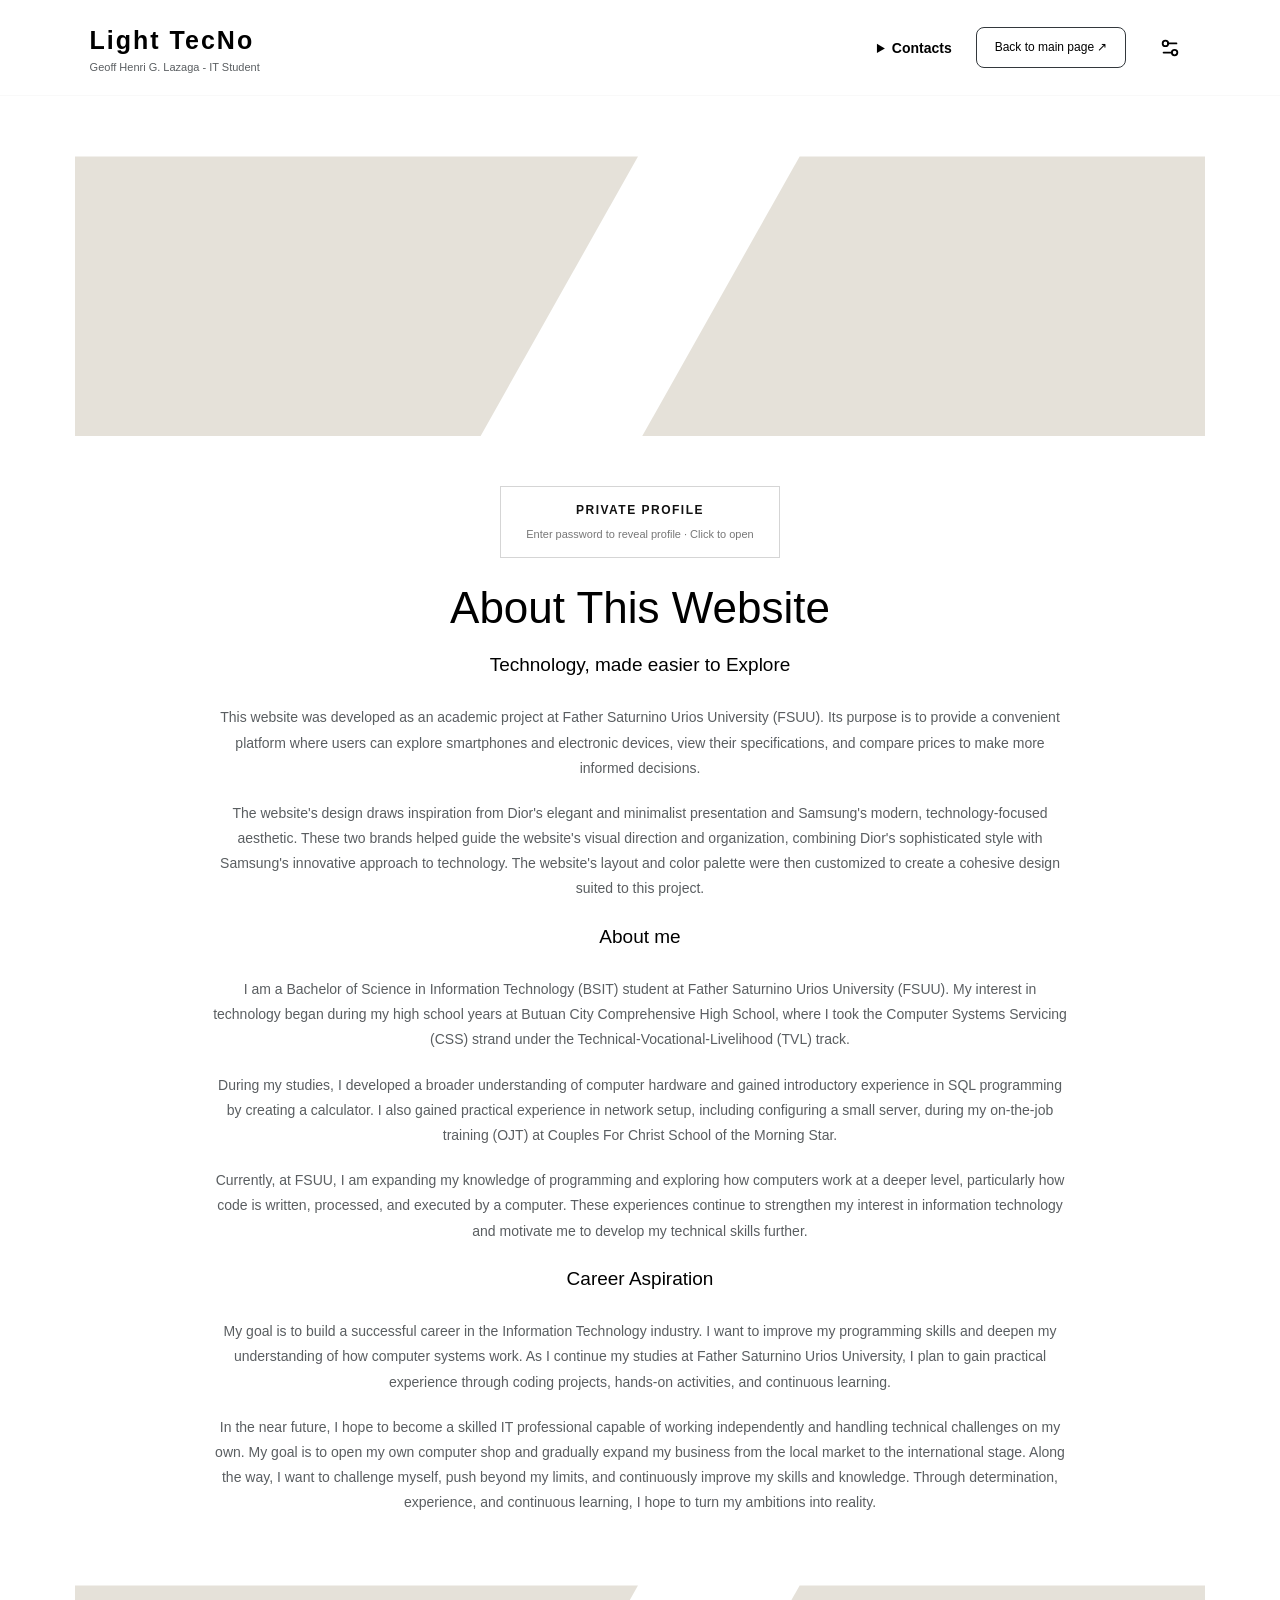
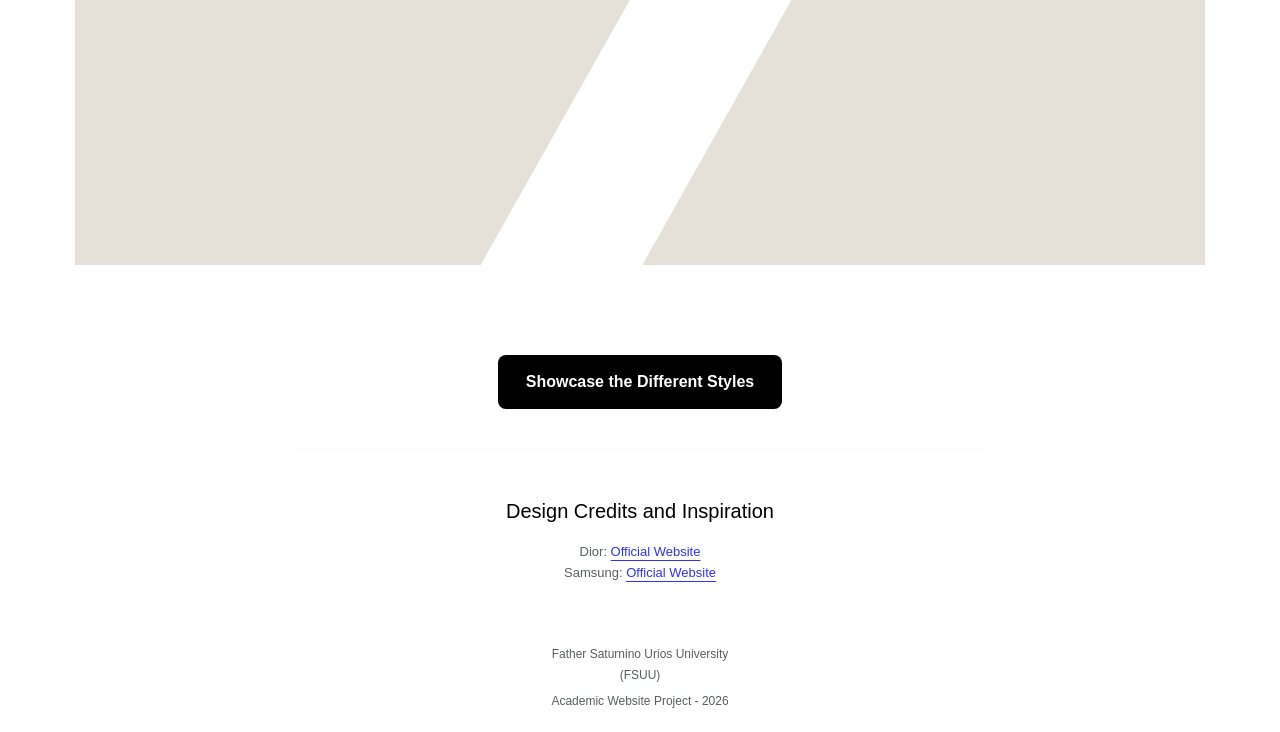
==== page2.aboutFc.html @ d3632fd5 "Update page2.aboutFc.html" ====
<!DOCTYPE html>
<html lang="en">

<head>
    <meta charset="UTF-8">
    <meta name="viewport" content="width=device-width, initial-scale=1.0">

    <title>Light TecNo | About</title>
    <link rel="stylesheet" href="CSS files/page2.about.css">

    <style>
        /* CSS-only profile reveal */
        .profile-reveal-box {
            width: min(280px, 90%);
            margin: 0 auto 24px;
            text-align: center;
            font-family: inherit;
        }

        .profile-toggle {
            position: absolute;
            width: 1px;
            height: 1px;
            overflow: hidden;
            clip: rect(0, 0, 0, 0);
            white-space: nowrap;
        }

        .profile-prompt {
            display: block;
            padding: 14px 16px;
            border: 1px solid #d5d5d5;
            background: #fff;
            color: #111;
            cursor: pointer;
            transition: border-color 0.25s ease, background 0.25s ease;
        }

        .profile-prompt:hover {
            border-color: #777;
            background: #f8f8f8;
        }

        .profile-prompt strong {
            display: block;
            margin-bottom: 5px;
            font-size: 12px;
            letter-spacing: 1.5px;
            text-transform: uppercase;
        }

        .profile-prompt span {
            display: block;
            color: #777;
            font-size: 11px;
        }

        .profile-reveal {
            max-height: 0;
            opacity: 0;
            overflow: hidden;
            transform: translateY(-10px);
            transition: max-height 0.55s ease, opacity 0.4s ease, transform 0.4s ease, margin 0.4s ease;
            margin-top: 0;
        }

        .profile-toggle:checked ~ .profile-reveal {
            max-height: 260px;
            opacity: 1;
            transform: translateY(0);
            margin-top: 18px;
        }

        .profile-photo {
            display: block;
            width: 116px;
            height: 116px;
            margin: 0 auto 10px;
            border: 2px solid #222;
            border-radius: 50%;
            object-fit: cover;
            object-position: center;
        }

        .profile-name {
            margin: 0 0 4px;
            color: #111;
            font-size: 14px;
            font-weight: 600;
        }

        .profile-role {
            margin: 0;
            color: #777;
            font-size: 12px;
        }

        .profile-toggle:focus-visible + .profile-prompt {
            outline: 2px solid #555;
            outline-offset: 3px;
        }
    </style>
</head>

<body>

    <!--NAVIGATION-->

    <header class="navbar2">

        <a href="#" class="logo">
            <span class="logo-title">Light TecNo</span>
            <span class="logo-name">Geoff Henri G. Lazaga - IT Student</span>
        </a>
        <nav class="nav-links">

<details class="about-card">
    <summary>Contacts</summary>

    <div class="about-content">
     <p>
        <strong>Email:</strong>
        <a href="mailto:geoffhenril@gmail.com">
            geoffhenril@gmail.com
        </a>
    </p>
        <a href="https://github.com/Lightwagon"><strong>GitHub:</strong>Lightwagon</a><br>
        <a href="https://www.figma.com/design/eqhVnuKWA5vVneeX6HZPTm/LAZAGA?node-id=0-1&m=dev&t=Zv86nPQDmgZNw01A-1"><strong>Figma:</strong>Color System</a>
    </div>
</details>

        </nav>
        <a href="index.html" class="nav-button2">Back to main page ↗</a>
        <div class="settings">
            <input type="checkbox" id="settingsToggle" class="settings-toggle">

            <label for="settingsToggle" class="settings-btn" aria-label="Settings">
                <svg xmlns="http://www.w3.org/2000/svg" width="22" height="22" viewBox="0 0 24 24" fill="none"
                    stroke="currentColor" stroke-width="2" stroke-linecap="round" stroke-linejoin="round">
                    <path d="M14 17H5" />
                    <path d="M19 7h-9" />
                    <circle cx="17" cy="17" r="3" />
                    <circle cx="7" cy="7" r="3" />
                </svg>
            </label>

            <div class="settings-panel">
                <h3>Settings</h3>
                <div class="settings-row">
                    <span>Night mode</span>

                    <label class="toggle">
                        <input type="checkbox" id="nightToggle">
                        <span class="slider"></span>
                    </label>
                </div>
            </div>
        </div>


    </header>

    <!-- ABOUT SECTION -->
    <main class="about-hero">

        <div style="display: flex; justify-content: center; gap: 4px; width: 100%;">
    <div class="vid1">
        <video class="device-video" autoplay muted loop playsinline>
            <source src="Assets/Dior.ad2.mp4" type="video/mp4">
        </video>
    </div>

    <div class="vid2">
        <video class="device-video" autoplay muted loop playsinline>
            <source src="Assets/Samsung.ad.mp4" type="video/mp4">
        </video>
    </div>
</div>


        <section class="center-container">
            <div class="profile-reveal-box">
                <input type="checkbox" id="profileToggle" class="profile-toggle">
                <label for="profileToggle" class="profile-prompt">
                    <strong>Private Profile</strong>
                    <span>Enter password to reveal profile · Click to open</span>
                </label>

                <div class="profile-reveal">
                    <img src="Assets/profile.jpg" alt="Professional headshot of Geoff Henri Lazaga" class="profile-photo">
                    <p class="profile-name">Geoff Henri Lazaga</p>
                    <p class="profile-role">Information Technology Student</p>
                </div>
            </div>

            <h1>About This Website</h1>

            <h3>Technology, made easier to Explore</h3>

            <p>
                This website was developed as an academic project at
                Father Saturnino Urios University (FSUU). Its purpose is
                to provide a convenient platform where users can explore
                smartphones and electronic devices, view their
                specifications, and compare prices to make more informed
                decisions.
            </p>

            <p>
                The website's design draws inspiration from Dior's elegant and minimalist presentation and Samsung's
                modern, technology-focused aesthetic. These two brands helped guide the website's visual direction and
                organization, combining Dior's sophisticated style with Samsung's innovative approach to technology. The
                website's layout and color palette were then customized to create a cohesive design suited to this
                project.
            </p>

            <h3>About me</h3>

            <p>
                I am a Bachelor of Science in Information Technology (BSIT) student at Father Saturnino Urios University
                (FSUU). My interest in technology began during my high school years at Butuan City Comprehensive High
                School, where I took the Computer Systems Servicing (CSS) strand under the
                Technical-Vocational-Livelihood (TVL) track.
            </p>

            <p>
                During my studies, I developed a broader understanding of computer hardware and gained introductory
                experience in SQL programming by creating a calculator. I also gained practical experience in network
                setup, including configuring a small server, during my on-the-job training (OJT) at Couples For Christ
                School of the Morning Star.
            </p>

            <p>
                Currently, at FSUU, I am expanding my knowledge of programming and exploring how computers work at a
                deeper level, particularly how code is written, processed, and executed by a computer. These experiences
                continue to strengthen my interest in information technology and motivate me to develop my technical
                skills further.
            </p>

            <h3>Career Aspiration</h3>

            <p>
                My goal is to build a successful career in the Information Technology industry.
                I want to improve my programming skills and deepen my understanding of how
                computer systems work. As I continue my studies at Father Saturnino Urios
                University, I plan to gain practical experience through coding projects,
                hands-on activities, and continuous learning.
            </p>

            <p>
                In the near future, I hope to become a skilled IT professional capable of working independently and
                handling technical challenges on my own. My goal is to open my own computer shop and gradually expand my
                business from the local market to the international stage. Along the way, I want to challenge myself,
                push beyond my limits, and continuously improve my skills and knowledge. Through determination,
                experience, and continuous learning, I hope to turn my ambitions into reality.
            </p>
        </section>
    <div style="display: flex; justify-content: center; gap: 4px; width: 100%;">
    <div class="vid1">
        <video class="device-video" autoplay muted loop playsinline>
            <source src="Assets/Samsung.ad2.mp4" type="video/mp4">
        </video>
    </div>

    <div class="vid2">
        <video class="device-video" autoplay muted loop playsinline>
            <source src="Assets/Dior.ad.mp4" type="video/mp4">
        </video>
    </div>
</div>
    </main>

<!--Showcase-->
<div class="showcase-button">
    <a href="showcase.html">Showcase the Different Styles</a>
</div>

    <!-- CREDITS -->
    <section class="credits">
        <h3>Design Credits and Inspiration</h3>

        <p>
            Dior:
            <a href="https://www.dior.com/ph/" target="_blank" rel="noopener noreferrer">
                Official Website
            </a>
        </p>

        <p>
            Samsung:
            <a href="https://www.samsung.com/ph/" target="_blank" rel="noopener noreferrer">
                Official Website
            </a>
        </p>
    </section>

    <!-- FOOTER -->
    <footer class="project-footer">
        Father Saturnino Urios University<br>

        <a href="https://www.urios.edu.ph/" target="_blank" rel="noopener noreferrer">
            (FSUU)
        </a>
        <p>Academic Website Project - 2026</p>
    </footer>

</body>

</html>
---- CSS files/page2.about.css ----
/* Page 2 */

:root {
    --primary: #33383C;
    --background: #FFFFFF;
    --surface: #FFFFFF;
    --accent: #3333F1;
    --text: #000000;
    --muted: #5A5E61;
    --border: #F9F9F9;
    --font-heading: "Roboto", sans-serif;
    --font-body: "Roboto", sans-serif;
}

/* Reset and shared base styles */
* {
    margin: 0;
    padding: 0;
    box-sizing: border-box;
}

html {
    scroll-behavior: smooth;
}

body {
    background: var(--background);
    color: var(--text);
    font-family: var(--font-body);
    line-height: 1.6;
}

a {
    color: inherit;
    text-decoration: none;
}

/* Navigation bar */
.navbar2 {
    width: 100%;
    min-height: 82px;
    padding: 20px 7%;
    display: flex;
    align-items: center;
    justify-content: space-between;
    gap: 24px;
    background: var(--surface);
    border-bottom: 1px solid var(--border);
}

.logo {
    display: inline-flex;
    flex-direction: column;
    align-items: flex-start;
    text-decoration: none;

    font-family: var(--font-heading);
    font-size: 25px;
    font-weight: 900;
    letter-spacing: 2px;
}

.logo-title {
    font-size: 25px;
    color: inherit;
}

.logo-name {
    display: block;
    font-family: var(--font-body);
    font-size: 11px;
    font-weight: normal;
    letter-spacing: 0;
    line-height: 1.4;
    color: var(--muted);
    opacity: 1;
}

/* Empty navigation area retained for the existing HTML */
.navbar2 .nav-links {
    display: flex;
    gap: 32px;
    margin-left: auto;
}

.navbar2 .nav-links a {
    font-size: 13px;
    transition: color 0.2s ease;
}

.navbar2 .nav-links a:hover {
    color: var(--accent);
}

.nav-button2 {
    display: inline-block;
    flex-shrink: 0;
    border: 1px solid var(--primary);
    margin-left: 0;
    border-radius: 8px;
    padding: 10px 18px;
    color: var(--text);
    font-size: 12px;
    text-decoration: none;
    transition: background 0.2s ease, color 0.2s ease;
}

.nav-button2:hover {
    background: var(--primary);
    color: #FFFFFF;
}

/* Main About section: text on the left, video on the right */
.about-hero {
    position: relative;
    display: flex;
    flex-direction: column;
    align-items: center;
    gap: 30px;
    width: 100%;
    max-width: 1200px;
    margin: 40px auto 70px;
    padding: 20px 35px;
    overflow: visible;
}

.center-container {
    position: relative;
    z-index: 2;
    width: 100%;
    max-width: 900px;
    margin: 0 auto;
    padding: 20px;
    text-align: center;
}

.center-container h1 {
    margin-bottom: 15px;
    font-family: var(--font-heading);
    font-size: clamp(30px, 4vw, 44px);
    font-weight: normal;
    line-height: 1.2;
}

.center-container h3 {
    margin-bottom: 25px;
    font-family: var(--font-heading);
    font-size: 19px;
    font-weight: normal;
}

.center-container p {
    margin-bottom: 20px;
    color: var(--muted);
    font-size: 14px;
    line-height: 1.8;
}

/* Two polygons at the bottom */
.vid1,
.vid2 {
    width: 50%;
    height: 280px;
    overflow: hidden;
    background: #E5E1D9;
}

.vid1 {
    clip-path: polygon(0 0, 100% 0, 72% 100%, 0 100%);
}

.vid2 {
    clip-path: polygon(28% 0, 100% 0, 100% 100%, 0 100%);
}
.device-video {
    display: block;
    width: 100%;
    height: 100%;
    object-fit: cover;
    object-position: center;
}

/* Design credits */
.credits {
    width: calc(100% - 40px);
    max-width: 700px;
    margin: 40px auto 0;
    padding: 25px 20px;
    border-top: 1px solid var(--border);
    text-align: center;
}

.credits h3 {
    margin-top: 20px;
    margin-bottom: 15px;
    font-family: var(--font-heading);
    font-size: 20px;
    font-weight: normal;
}

.credits p {
    color: var(--muted);
    font-size: 13px;
}

.credits a {
    color: var(--accent);
    text-decoration: underline;
    text-underline-offset: 4px;
}

/* Footer */
.project-footer {
    margin: 35px 0 20px;
    padding: 0 20px;
    color: var(--muted);
    font-size: 12px;
    line-height: 1.8;
    text-align: center;
}

.project-footer p {
    margin: 4px 0;
}

.project-footer a {
    color: inherit;
    text-decoration: none;
    transition: opacity 0.3s ease;
}

.project-footer a:hover {
    opacity: 0.65;
}

/* Responsive layout for phones and smaller screens */
@media (max-width: 760px) {
    .navbar2 {
        padding: 18px 5%;
        gap: 14px;
    }

    .logo {
        font-size: 21px;
        letter-spacing: 1px;
    }

    .nav-button2 {
        padding: 9px 12px;
        font-size: 11px;
    }

    .about-hero {
        flex-direction: column;
        align-items: center;
        gap: 20px;
        min-height: auto;
        margin: 25px auto 45px;
        padding: 15px;
    }

    .center-container {
        padding: 15px;
    }

    .dior-intro {
        max-width: 100%;
    }

    .video-polygons {
        gap: 20px;
        margin-top: 10px;
    }

    .video-pair {
        justify-content: center;
        gap: 12px;
        padding: 0 15px;
    }

    .video-slash,
    .vid-slash-2nd {
        flex: 1 1 50%;
        height: 220px;
    }
}

@media (max-width: 420px) {
    .navbar2 {
        align-items: flex-start;
        flex-direction: column;
    }

    .nav-button2 {
        align-self: flex-start;
    }

    .center-container h1 {
        font-size: 30px;
    }

    .center-container h3 {
        font-size: 17px;
    }
}

/* SETTINGS BUTTON AND POP-OUT */
.settings {
    position: relative;
    display: flex;
    align-items: center;
    flex-shrink: 0;
}

.settings-toggle {
    position: absolute;
    width: 1px;
    height: 1px;
    opacity: 0;
    pointer-events: none;
}

.settings-btn {
    display: inline-flex;
    align-items: center;
    justify-content: center;
    width: 40px;
    height: 40px;
    padding: 8px;
    color: var(--text);
    border: 1px solid transparent;
    border-radius: 8px;
    cursor: pointer;
    transition: background 0.2s, border-color 0.2s;
}

.settings-btn:hover,
.settings-toggle:focus-visible + .settings-btn {
    background: var(--background);
    border-color: var(--border);
}

.settings-panel {
    display: none;
    position: absolute;
    top: calc(100% + 10px);
    right: 0;
    width: 210px;
    padding: 16px;
    color: var(--text);
    background: var(--surface);
    border: 1px solid var(--border);
    border-radius: 10px;
    box-shadow: 0 8px 24px rgba(0, 0, 0, 0.14);
    z-index: 1000;
}

.settings:has(.settings-toggle:checked) .settings-panel {
    display: block;
}

.settings-panel h3 {
    margin: 0 0 10px;
    font-size: 17px;
    line-height: 1.4;
}

/* Night Mode */

/* Settings panel layout */
.settings-row {
    display: flex;
    align-items: center;
    justify-content: space-between;
    gap: 12px;
}

/* Toggle switch */
.toggle {
    position: relative;
    display: inline-block;
    width: 42px;
    height: 22px;
    flex-shrink: 0;
}

.toggle input {
    position: absolute;
    opacity: 0;
    width: 1px;
    height: 1px;
}

.slider {
    position: absolute;
    inset: 0;
    background: #aaa;
    border-radius: 22px;
    cursor: pointer;
    transition: background 0.2s;
}

.slider::before {
    content: "";
    position: absolute;
    width: 18px;
    height: 18px;
    left: 2px;
    top: 2px;
    background: white;
    border-radius: 50%;
    transition: transform 0.2s;
}

.toggle input:checked + .slider {
    background: #33383C;
}

.toggle input:checked + .slider::before {
    transform: translateX(20px);
}

body:has(#nightToggle:checked) {
    --background: #17191B;
    --surface: #25282B;
    --text: #FDFDFD;
    --muted: #B8B8B8;
    --border: #414447;
}

/* NAVIGATION RESPONSIVENESS */
@media (max-width: 760px) {
    .navbar {
        flex-wrap: wrap;
        gap: 14px;
    }

    .nav-links {
        order: 3;
        width: 100%;
        justify-content: center;
        gap: 24px;
    }

    .nav-button {
        margin-left: auto;
    }
}
/* Show case Button*/

.showcase-button {
    text-align: center;
    margin: 40px 0;
}

.showcase-button a {
    display: inline-block;
    padding: 14px 28px;
    background-color: #000000;
    color: #FFFFFF;
    text-decoration: none;
    border-radius: 8px;
    font-size: 16px;
    font-weight: bold;
    transition: 0.3s;
}

.showcase-button a:hover {
    background-color: #333333;
    transform: translateY(-3px);
}

/* Contacts */
.about-card {
    margin: 8px 0;
    border: none;
    overflow: visible;
}

.about-card summary {
    padding: 5px 0;
    cursor: pointer;
    font-size: 14px;
    font-weight: bold;
    background: transparent;
}

.about-content {
    padding: 5px 0;
    background: transparent;
    font-size: 12px;
}

.about-content p {
    margin: 4px 0;
}
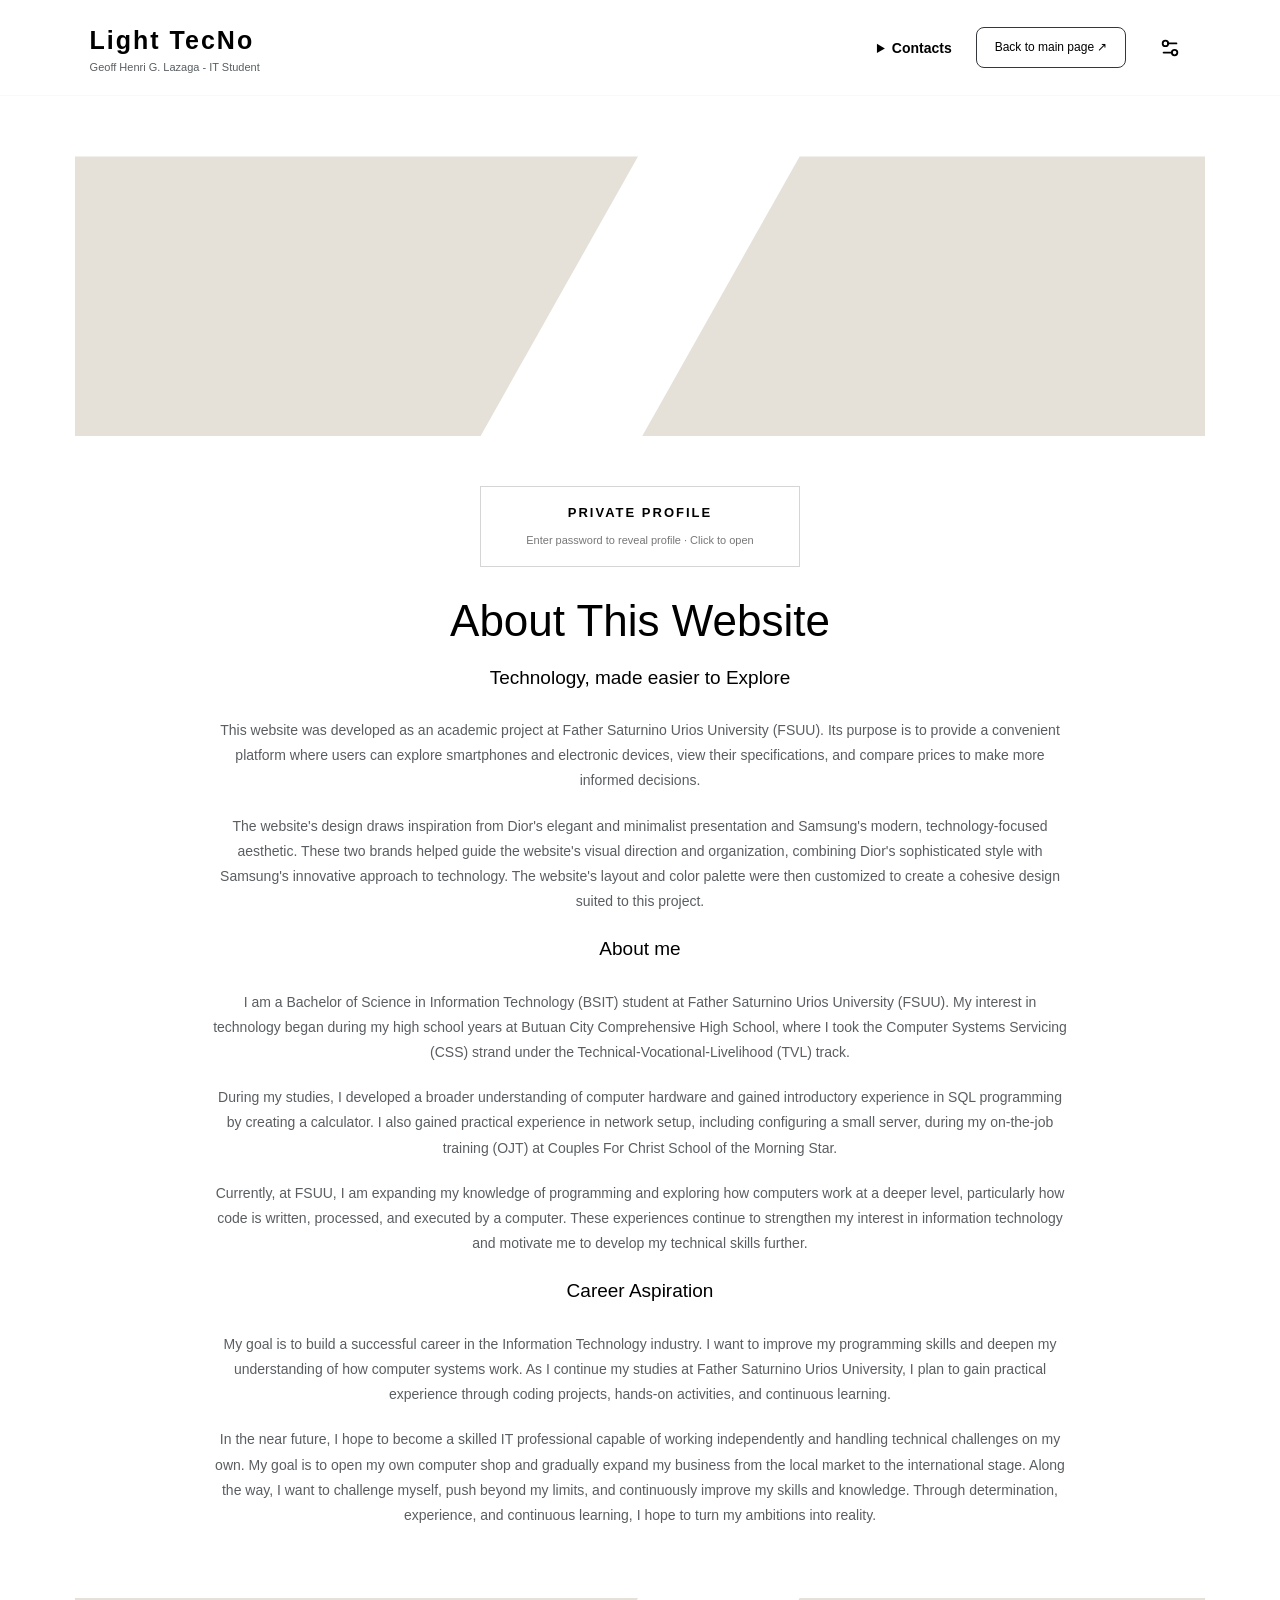
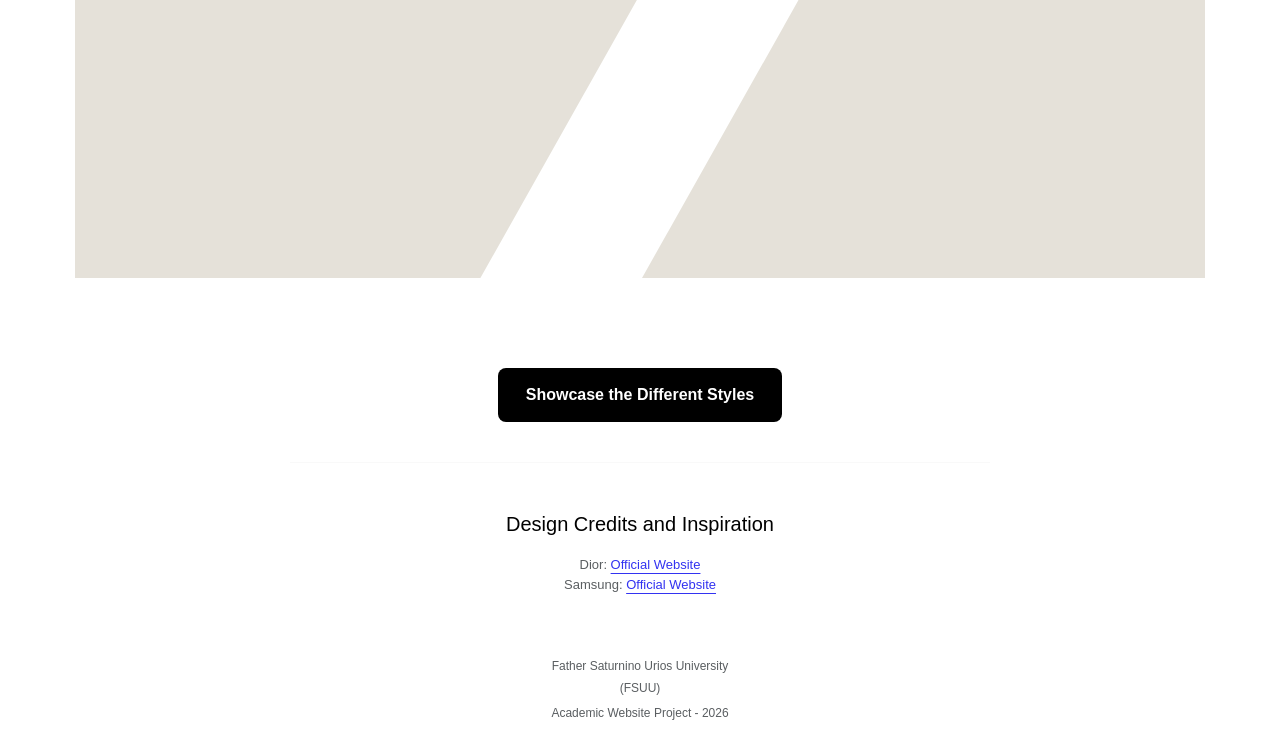
==== commit 7f4f4457: "Remove profile reveal styles and update image source Removed CSS styles for profile reveal functiona" ====
--- a/page2.aboutFc.html
+++ b/page2.aboutFc.html
@@ -7,99 +7,6 @@
 
     <title>Light TecNo | About</title>
     <link rel="stylesheet" href="CSS files/page2.about.css">
-
-    <style>
-        /* CSS-only profile reveal */
-        .profile-reveal-box {
-            width: min(280px, 90%);
-            margin: 0 auto 24px;
-            text-align: center;
-            font-family: inherit;
-        }
-
-        .profile-toggle {
-            position: absolute;
-            width: 1px;
-            height: 1px;
-            overflow: hidden;
-            clip: rect(0, 0, 0, 0);
-            white-space: nowrap;
-        }
-
-        .profile-prompt {
-            display: block;
-            padding: 14px 16px;
-            border: 1px solid #d5d5d5;
-            background: #fff;
-            color: #111;
-            cursor: pointer;
-            transition: border-color 0.25s ease, background 0.25s ease;
-        }
-
-        .profile-prompt:hover {
-            border-color: #777;
-            background: #f8f8f8;
-        }
-
-        .profile-prompt strong {
-            display: block;
-            margin-bottom: 5px;
-            font-size: 12px;
-            letter-spacing: 1.5px;
-            text-transform: uppercase;
-        }
-
-        .profile-prompt span {
-            display: block;
-            color: #777;
-            font-size: 11px;
-        }
-
-        .profile-reveal {
-            max-height: 0;
-            opacity: 0;
-            overflow: hidden;
-            transform: translateY(-10px);
-            transition: max-height 0.55s ease, opacity 0.4s ease, transform 0.4s ease, margin 0.4s ease;
-            margin-top: 0;
-        }
-
-        .profile-toggle:checked ~ .profile-reveal {
-            max-height: 260px;
-            opacity: 1;
-            transform: translateY(0);
-            margin-top: 18px;
-        }
-
-        .profile-photo {
-            display: block;
-            width: 116px;
-            height: 116px;
-            margin: 0 auto 10px;
-            border: 2px solid #222;
-            border-radius: 50%;
-            object-fit: cover;
-            object-position: center;
-        }
-
-        .profile-name {
-            margin: 0 0 4px;
-            color: #111;
-            font-size: 14px;
-            font-weight: 600;
-        }
-
-        .profile-role {
-            margin: 0;
-            color: #777;
-            font-size: 12px;
-        }
-
-        .profile-toggle:focus-visible + .profile-prompt {
-            outline: 2px solid #555;
-            outline-offset: 3px;
-        }
-    </style>
 </head>
 
 <body>
@@ -187,7 +94,7 @@
                 </label>
 
                 <div class="profile-reveal">
-                    <img src="Assets/profile.jpg" alt="Professional headshot of Geoff Henri Lazaga" class="profile-photo">
+                    <img src="Assets/Profile Image.Jpeg" alt="Professional headshot of Geoff Henri Lazaga" class="profile-photo">
                     <p class="profile-name">Geoff Henri Lazaga</p>
                     <p class="profile-role">Information Technology Student</p>
                 </div>
--- a/CSS files/page2.about.css
+++ b/CSS files/page2.about.css
@@ -493,4 +493,85 @@
 
 .about-content p {
     margin: 4px 0;
-}+}
+
+/* profile reveal */
+.profile-reveal-box {
+    width: min(320px, 90%);
+    margin: 0 auto 28px;
+    text-align: center;
+}
+
+.profile-toggle {
+    position: absolute;
+    opacity: 0;
+    pointer-events: none;
+}
+
+.profile-prompt {
+    display: flex;
+    flex-direction: column;
+    align-items: center;
+    gap: 8px;
+    padding: 16px;
+    border: 1px solid #d5d5d5;
+    cursor: pointer;
+    transition: background 0.3s ease, border-color 0.3s ease;
+}
+
+.profile-prompt:hover {
+    background: #f5f5f5;
+    border-color: #888;
+}
+
+.profile-prompt strong {
+    font-size: 13px;
+    letter-spacing: 2px;
+    text-transform: uppercase;
+}
+
+.profile-prompt span {
+    font-size: 11px;
+    color: #777;
+}
+
+.profile-reveal {
+    max-height: 0;
+    opacity: 0;
+    overflow: hidden;
+    transform: translateY(-10px);
+    transition: max-height 0.6s ease, opacity 0.4s ease, transform 0.5s ease;
+}
+
+.profile-toggle:checked ~ .profile-reveal {
+    max-height: 260px;
+    opacity: 1;
+    transform: translateY(0);
+    margin-top: 18px;
+}
+
+.profile-photo {
+    width: 120px;
+    height: 120px;
+    object-fit: cover;
+    object-position: center;
+    border-radius: 50%;
+    border: 2px solid #000;
+}
+
+.profile-name {
+    margin: 10px 0 3px;
+    font-size: 15px;
+    font-weight: 600;
+}
+
+.profile-role {
+    margin: 0;
+    font-size: 12px;
+    color: #777;
+}
+
+.profile-toggle:focus-visible + .profile-prompt {
+    outline: 2px solid #000;
+    outline-offset: 4px;
+}
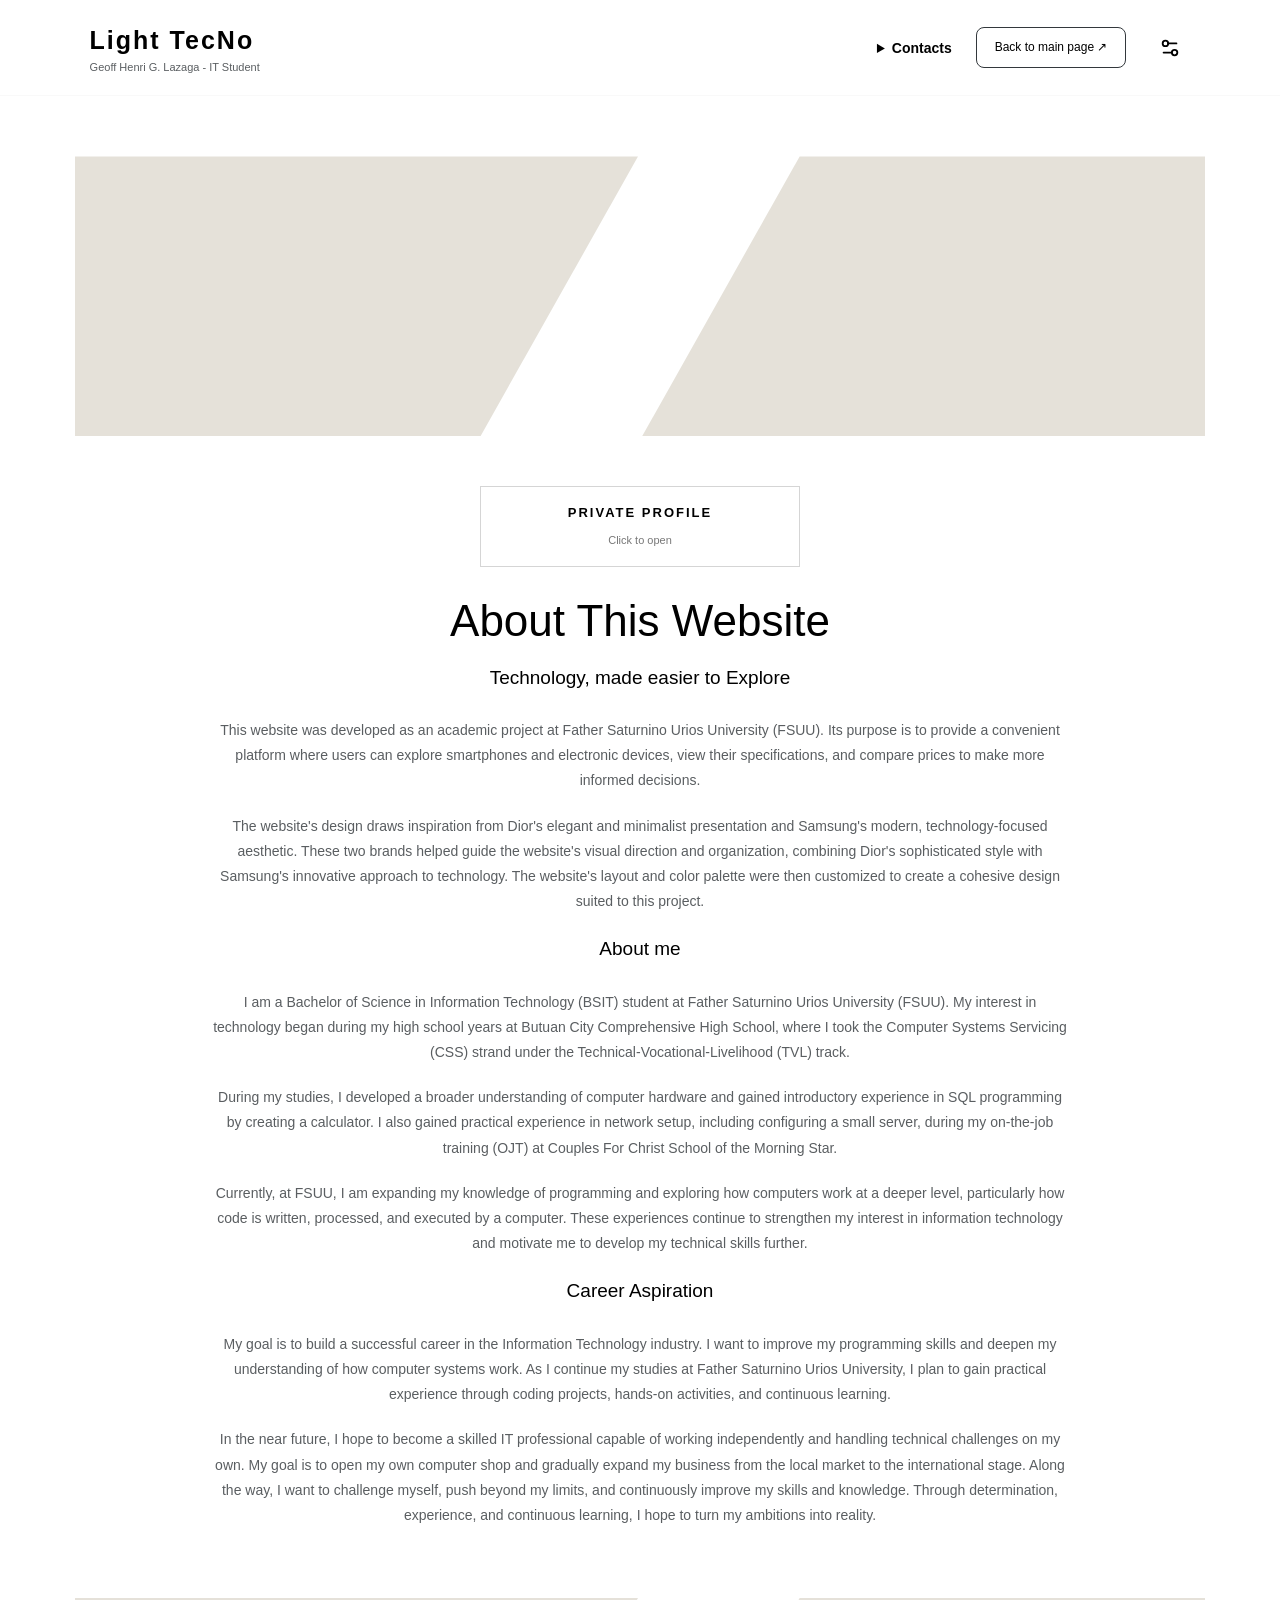
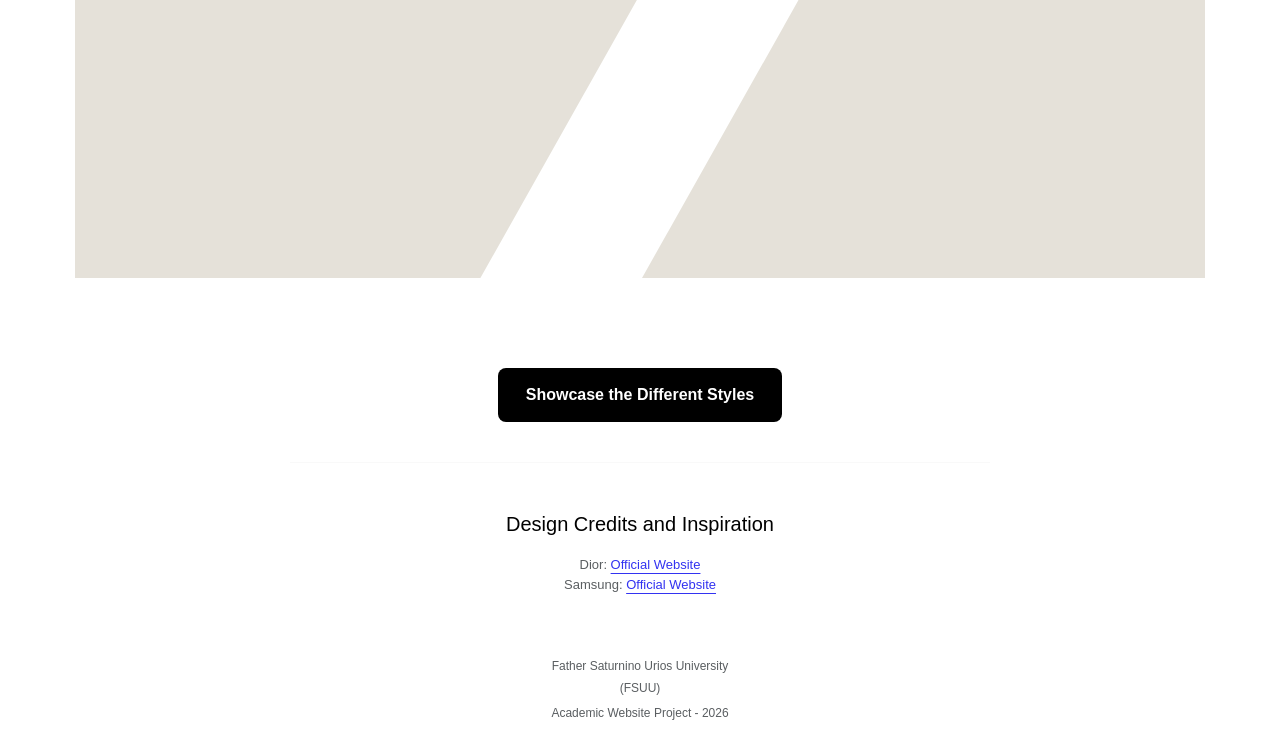
==== commit 5179f2eb: "Update page2.aboutFc.html" ====
--- a/page2.aboutFc.html
+++ b/page2.aboutFc.html
@@ -90,12 +90,12 @@
                 <input type="checkbox" id="profileToggle" class="profile-toggle">
                 <label for="profileToggle" class="profile-prompt">
                     <strong>Private Profile</strong>
-                    <span>Enter password to reveal profile · Click to open</span>
+                    <span>Click to open</span>
                 </label>
 
                 <div class="profile-reveal">
-                    <img src="Assets/Profile Image.Jpeg" alt="Professional headshot of Geoff Henri Lazaga" class="profile-photo">
-                    <p class="profile-name">Geoff Henri Lazaga</p>
+                    <img src="Assets/Profile Image.jpeg" alt="Professional headshot of Geoff Henri Lazaga" class="profile-photo">
+                    <p class="profile-name">Geoff Henri G. Lazaga</p>
                     <p class="profile-role">Information Technology Student</p>
                 </div>
             </div>
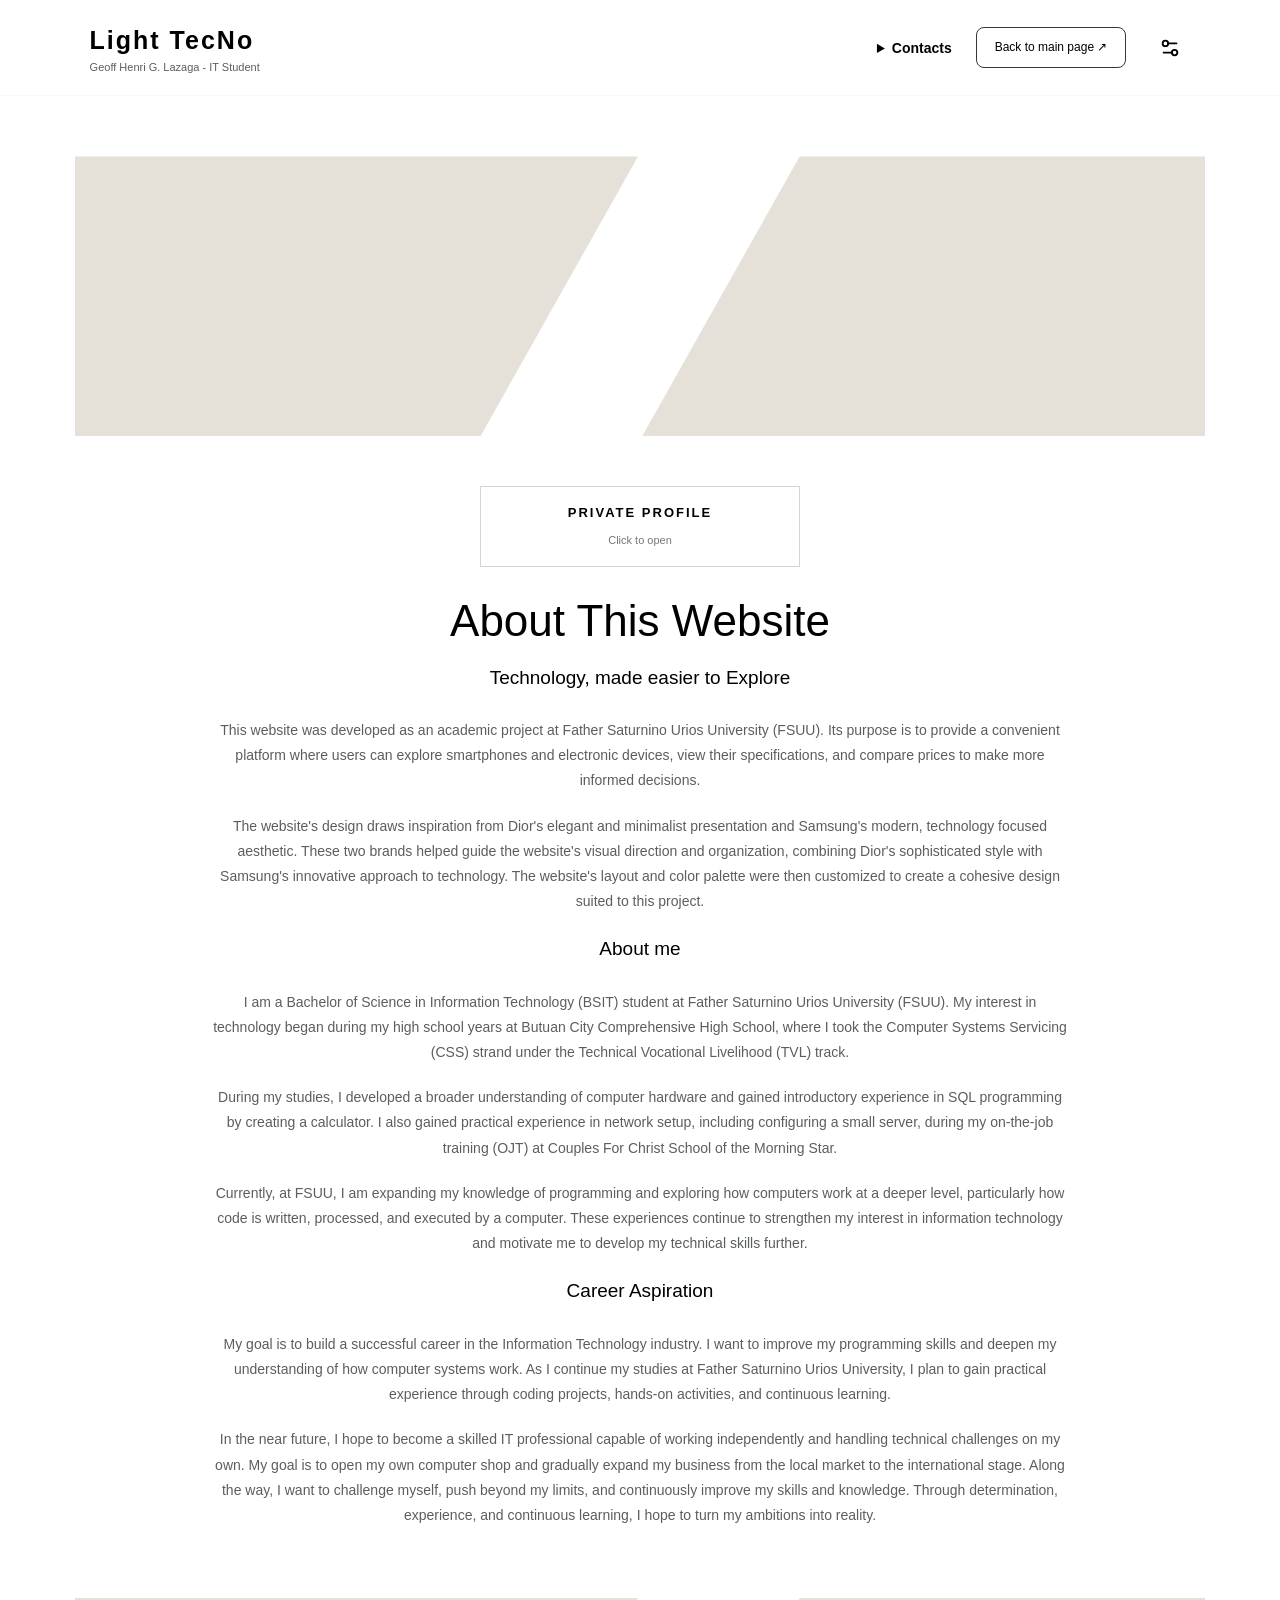
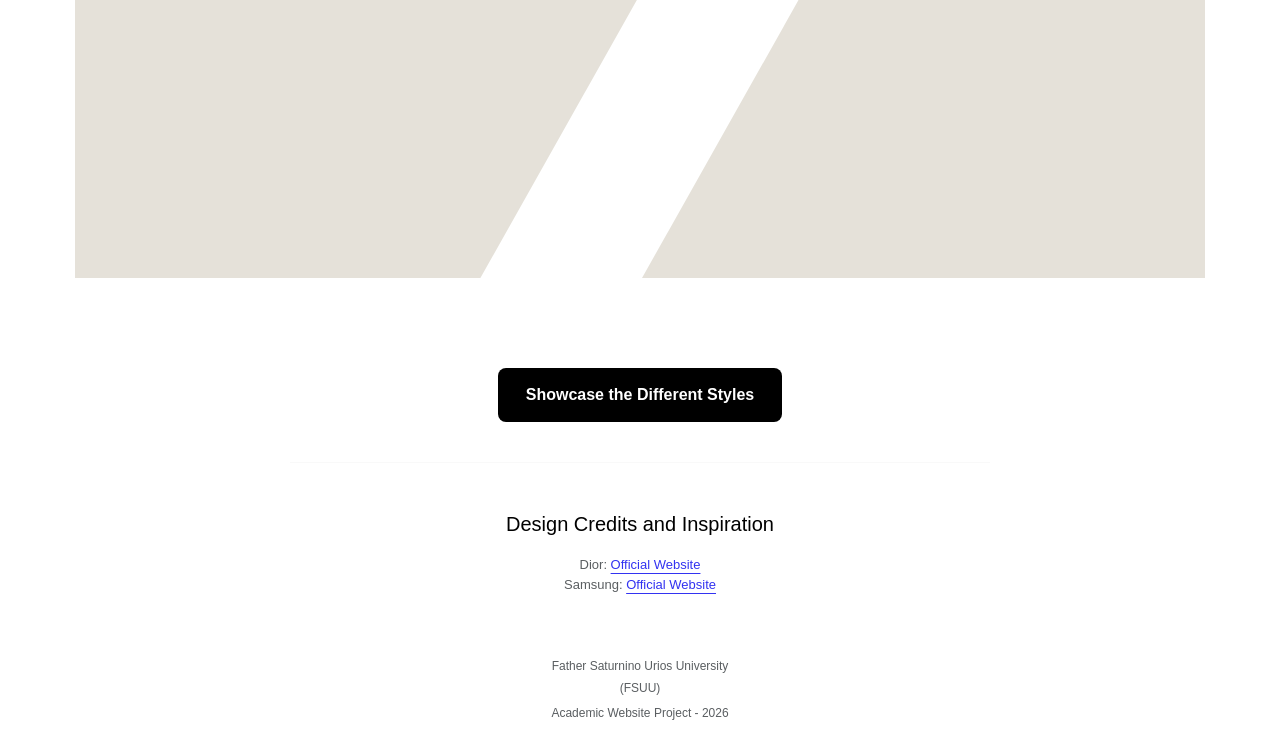
==== commit 4802c42b: "Fix formatting and punctuation in aboutFc.html" ====
--- a/page2.aboutFc.html
+++ b/page2.aboutFc.html
@@ -115,7 +115,7 @@
 
             <p>
                 The website's design draws inspiration from Dior's elegant and minimalist presentation and Samsung's
-                modern, technology-focused aesthetic. These two brands helped guide the website's visual direction and
+                modern, technology focused aesthetic. These two brands helped guide the website's visual direction and
                 organization, combining Dior's sophisticated style with Samsung's innovative approach to technology. The
                 website's layout and color palette were then customized to create a cohesive design suited to this
                 project.
@@ -127,7 +127,7 @@
                 I am a Bachelor of Science in Information Technology (BSIT) student at Father Saturnino Urios University
                 (FSUU). My interest in technology began during my high school years at Butuan City Comprehensive High
                 School, where I took the Computer Systems Servicing (CSS) strand under the
-                Technical-Vocational-Livelihood (TVL) track.
+                Technical Vocational Livelihood (TVL) track.
             </p>
 
             <p>
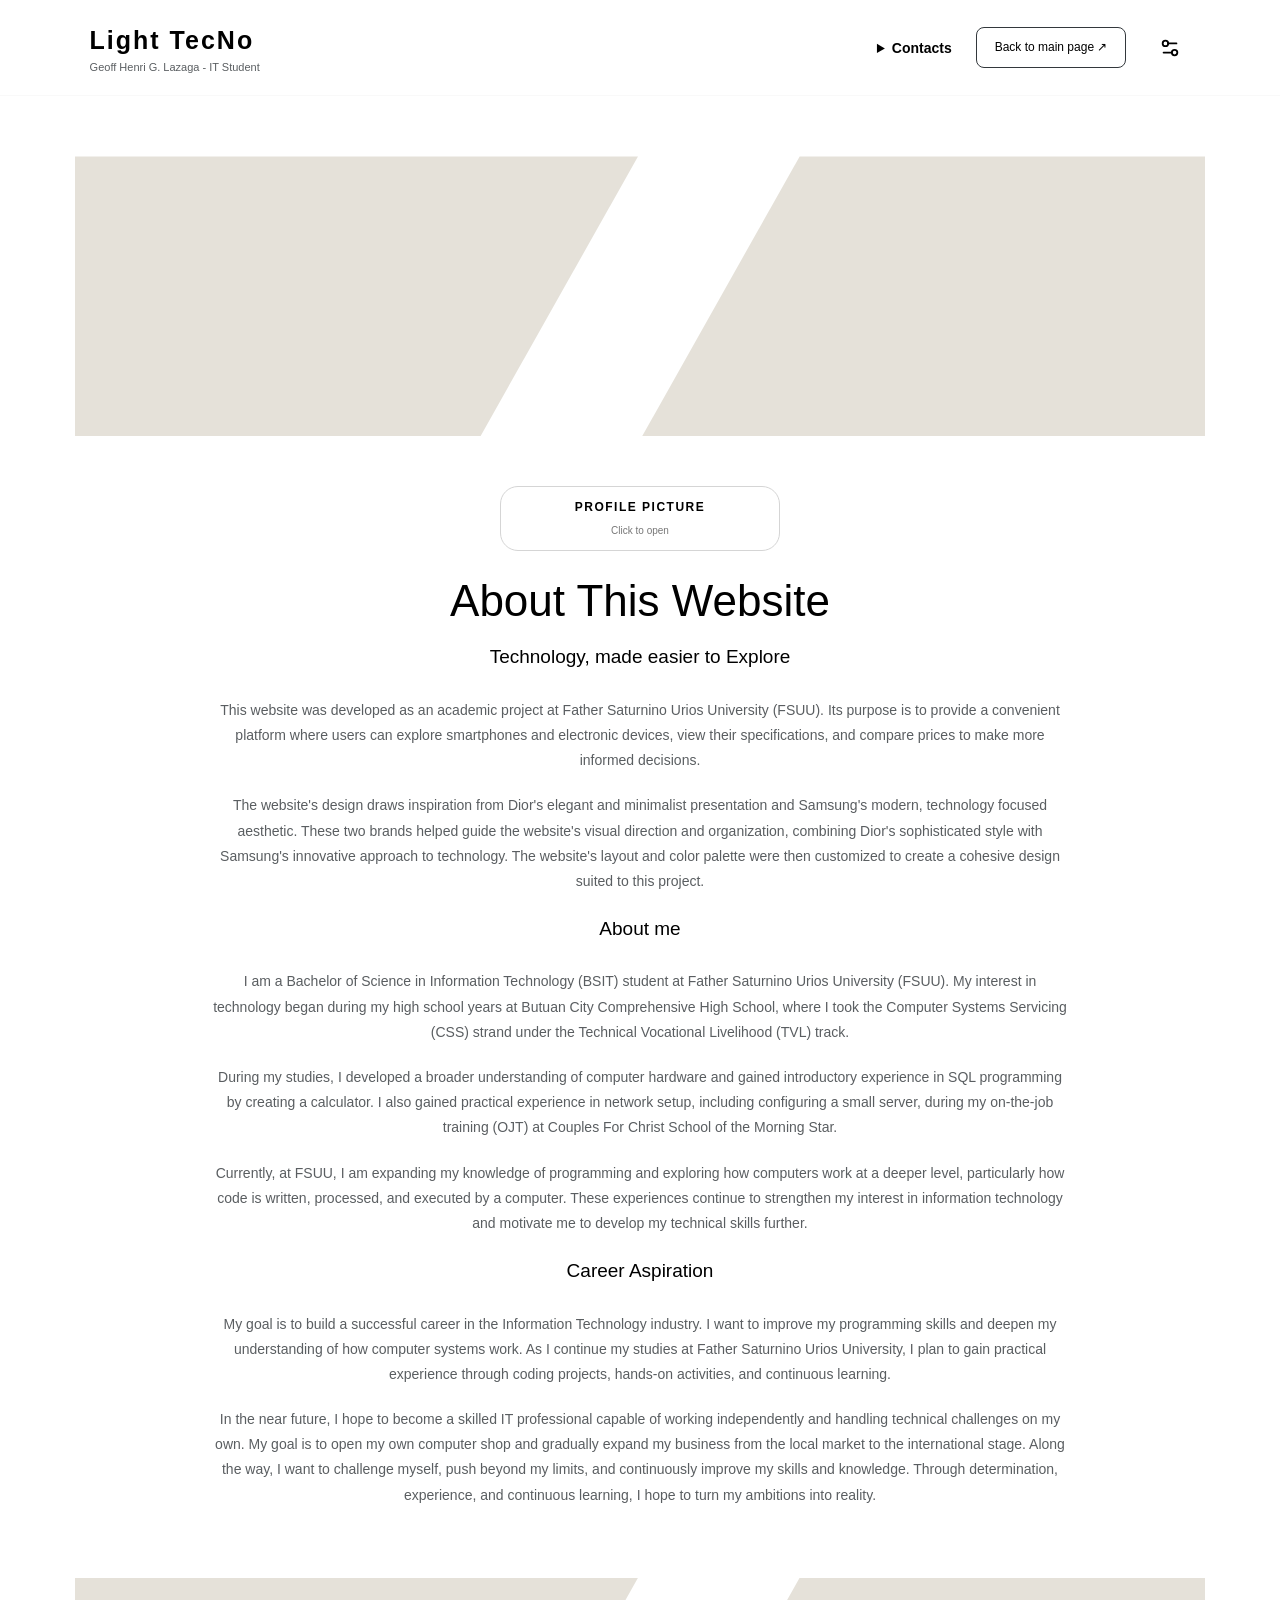
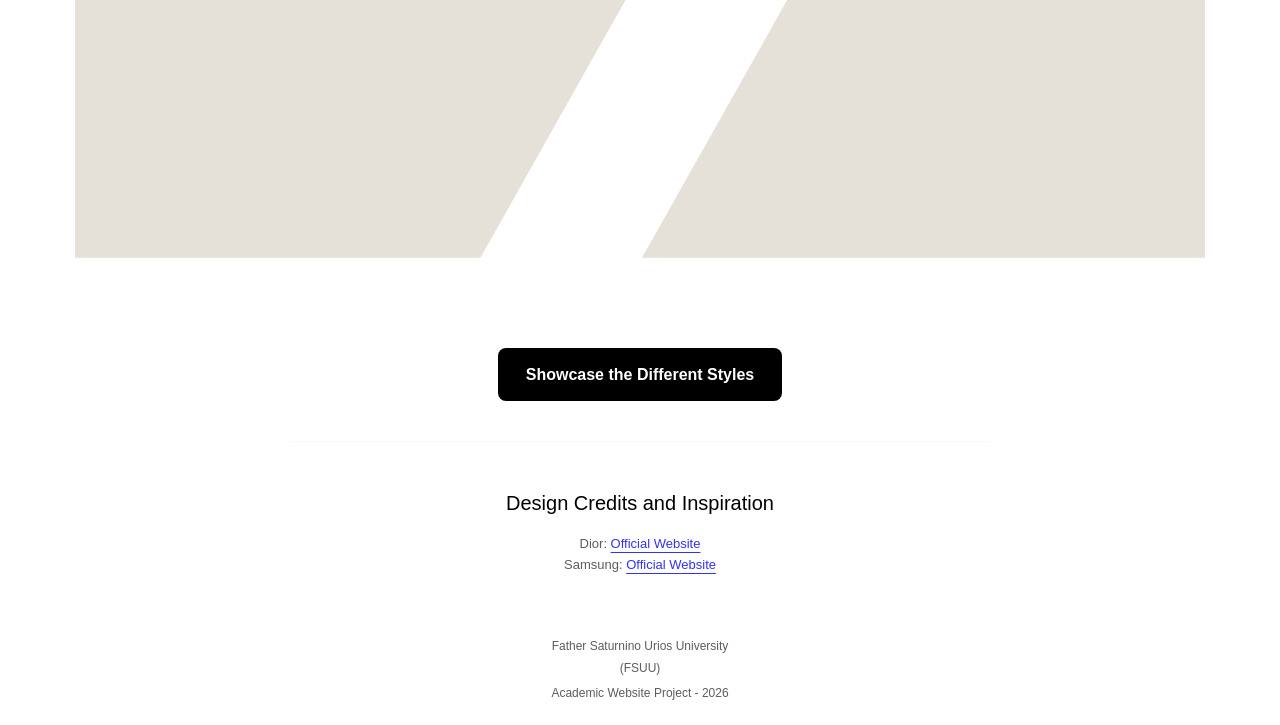
==== commit 11d24ab5: "Update page2.aboutFc.html" ====
--- a/page2.aboutFc.html
+++ b/page2.aboutFc.html
@@ -31,8 +31,14 @@
             geoffhenril@gmail.com
         </a>
     </p>
-        <a href="https://github.com/Lightwagon"><strong>GitHub:</strong>Lightwagon</a><br>
+        
+     <p>
+        <a href="https://github.com/Lightwagon"><strong>GitHub:</strong>Lightwagon</a>
+    </p>
+        
+     <p>
         <a href="https://www.figma.com/design/eqhVnuKWA5vVneeX6HZPTm/LAZAGA?node-id=0-1&m=dev&t=Zv86nPQDmgZNw01A-1"><strong>Figma:</strong>Color System</a>
+     </p>
     </div>
 </details>
 
@@ -89,7 +95,7 @@
             <div class="profile-reveal-box">
                 <input type="checkbox" id="profileToggle" class="profile-toggle">
                 <label for="profileToggle" class="profile-prompt">
-                    <strong>Private Profile</strong>
+                    <strong>Profile Picture</strong>
                     <span>Click to open</span>
                 </label>
 
--- a/CSS files/page2.about.css
+++ b/CSS files/page2.about.css
@@ -497,8 +497,8 @@
 
 /* profile reveal */
 .profile-reveal-box {
-    width: min(320px, 90%);
-    margin: 0 auto 28px;
+    width: min(280px, 90%);
+    margin: 0 auto 24px;
     text-align: center;
 }
 
@@ -512,26 +512,32 @@
     display: flex;
     flex-direction: column;
     align-items: center;
-    gap: 8px;
-    padding: 16px;
+    gap: 5px;
+    padding: 11px 14px;
     border: 1px solid #d5d5d5;
+    border-radius: 18px;
     cursor: pointer;
-    transition: background 0.3s ease, border-color 0.3s ease;
+    background: #fff;
+    transition: background 0.3s ease,
+                border-color 0.3s ease,
+                transform 0.3s ease;
 }
 
 .profile-prompt:hover {
     background: #f5f5f5;
     border-color: #888;
+    transform: translateY(-2px);
 }
 
 .profile-prompt strong {
-    font-size: 13px;
-    letter-spacing: 2px;
+    font-size: 12px;
+    letter-spacing: 1.5px;
     text-transform: uppercase;
+    color: #000;
 }
 
 .profile-prompt span {
-    font-size: 11px;
+    font-size: 10px;
     color: #777;
 }
 
@@ -540,7 +546,9 @@
     opacity: 0;
     overflow: hidden;
     transform: translateY(-10px);
-    transition: max-height 0.6s ease, opacity 0.4s ease, transform 0.5s ease;
+    transition: max-height 0.6s ease,
+                opacity 0.4s ease,
+                transform 0.5s ease;
 }
 
 .profile-toggle:checked ~ .profile-reveal {
@@ -551,18 +559,19 @@
 }
 
 .profile-photo {
-    width: 120px;
-    height: 120px;
+    width: 160px;
+    height: 160px;
     object-fit: cover;
     object-position: center;
     border-radius: 50%;
-    border: 2px solid #000;
+    border: 2px solid #000000;
 }
 
 .profile-name {
     margin: 10px 0 3px;
     font-size: 15px;
     font-weight: 600;
+    color: #000000;
 }
 
 .profile-role {
@@ -572,6 +581,6 @@
 }
 
 .profile-toggle:focus-visible + .profile-prompt {
-    outline: 2px solid #000;
-    outline-offset: 4px;
-}
+    outline: 2px solid #000000;
+    outline-offset: 3px;
+}
